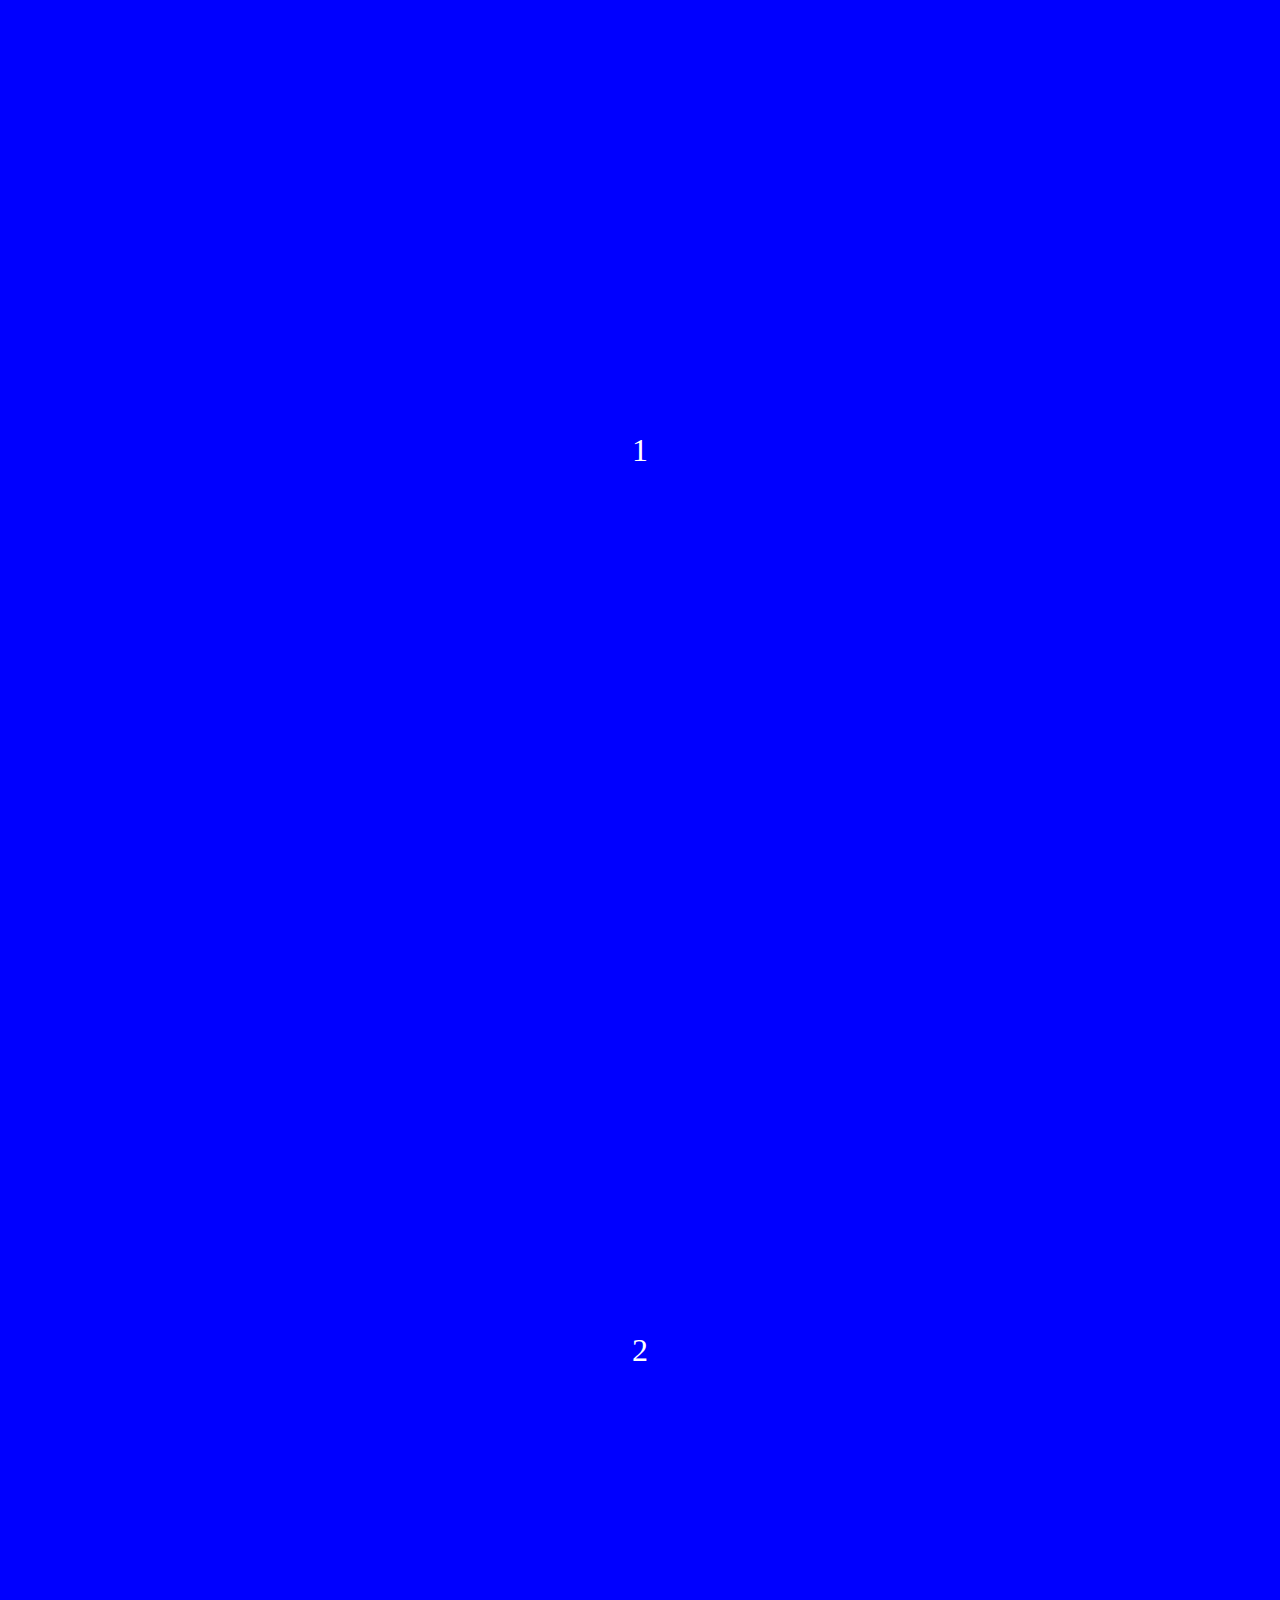
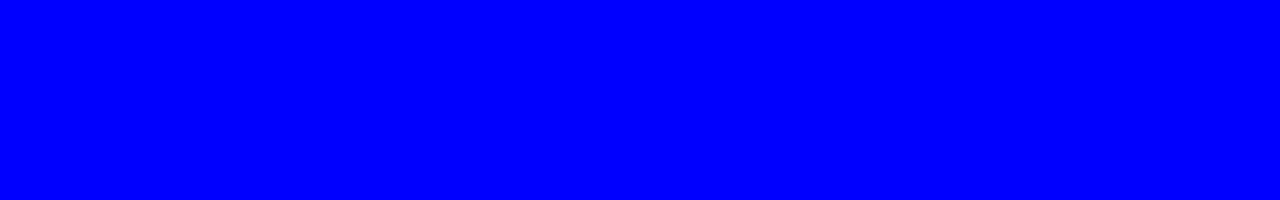
==== index.html @ c634d6a1 "absid" ====
<!DOCTYPE html>
<html>
	<head>
		<meta charset="UTF-8">
		<title>Twitter v1.1 API - A JavaScript and PHP solution</title>
		<link rel="stylesheet" href="https://npmcdn.com/flickity@1.2/dist/flickity.min.css">
		<link rel="stylesheet" href="style.css">
	</head>
	<body>
		<div class="carousel">
		  <div class="carousel-cell">1</div>
		  <div class="carousel-cell">2</div>
		</div>
		<script src="https://cdn.firebase.com/js/client/2.4.2/firebase.js"></script>
		<script src="https://ajax.googleapis.com/ajax/libs/jquery/2.2.0/jquery.min.js"></script>
		<script src="https://npmcdn.com/flickity@1.2/dist/flickity.pkgd.min.js"></script>
		<script src='https://code.responsivevoice.org/responsivevoice.js'></script>

		<script type="text/javascript">
			$('.carousel').flickity({
			  // options
			  cellAlign: 'left',
			  contain: true,
			  prevNextButtons: false,
			  pageDots: false,
			});

			$(document).ready(function() {
				$('.carousel-cell').each(function (index, value) { 
				  responsiveVoice.speak("hello world");
				  console.log(index); 
				});
			});

		</script>
	</body>
</html>
---- style.css ----
body {
	padding:0px;
	margin:0px;
}

.carousel {
	height:100vh;
}

.carousel-cell {
	background: blue;
	height:100%;
	width:100%;
	font-size:2em;
	color:#fff;
	display:flex;
	justify-content: center;
	align-items: center;
}
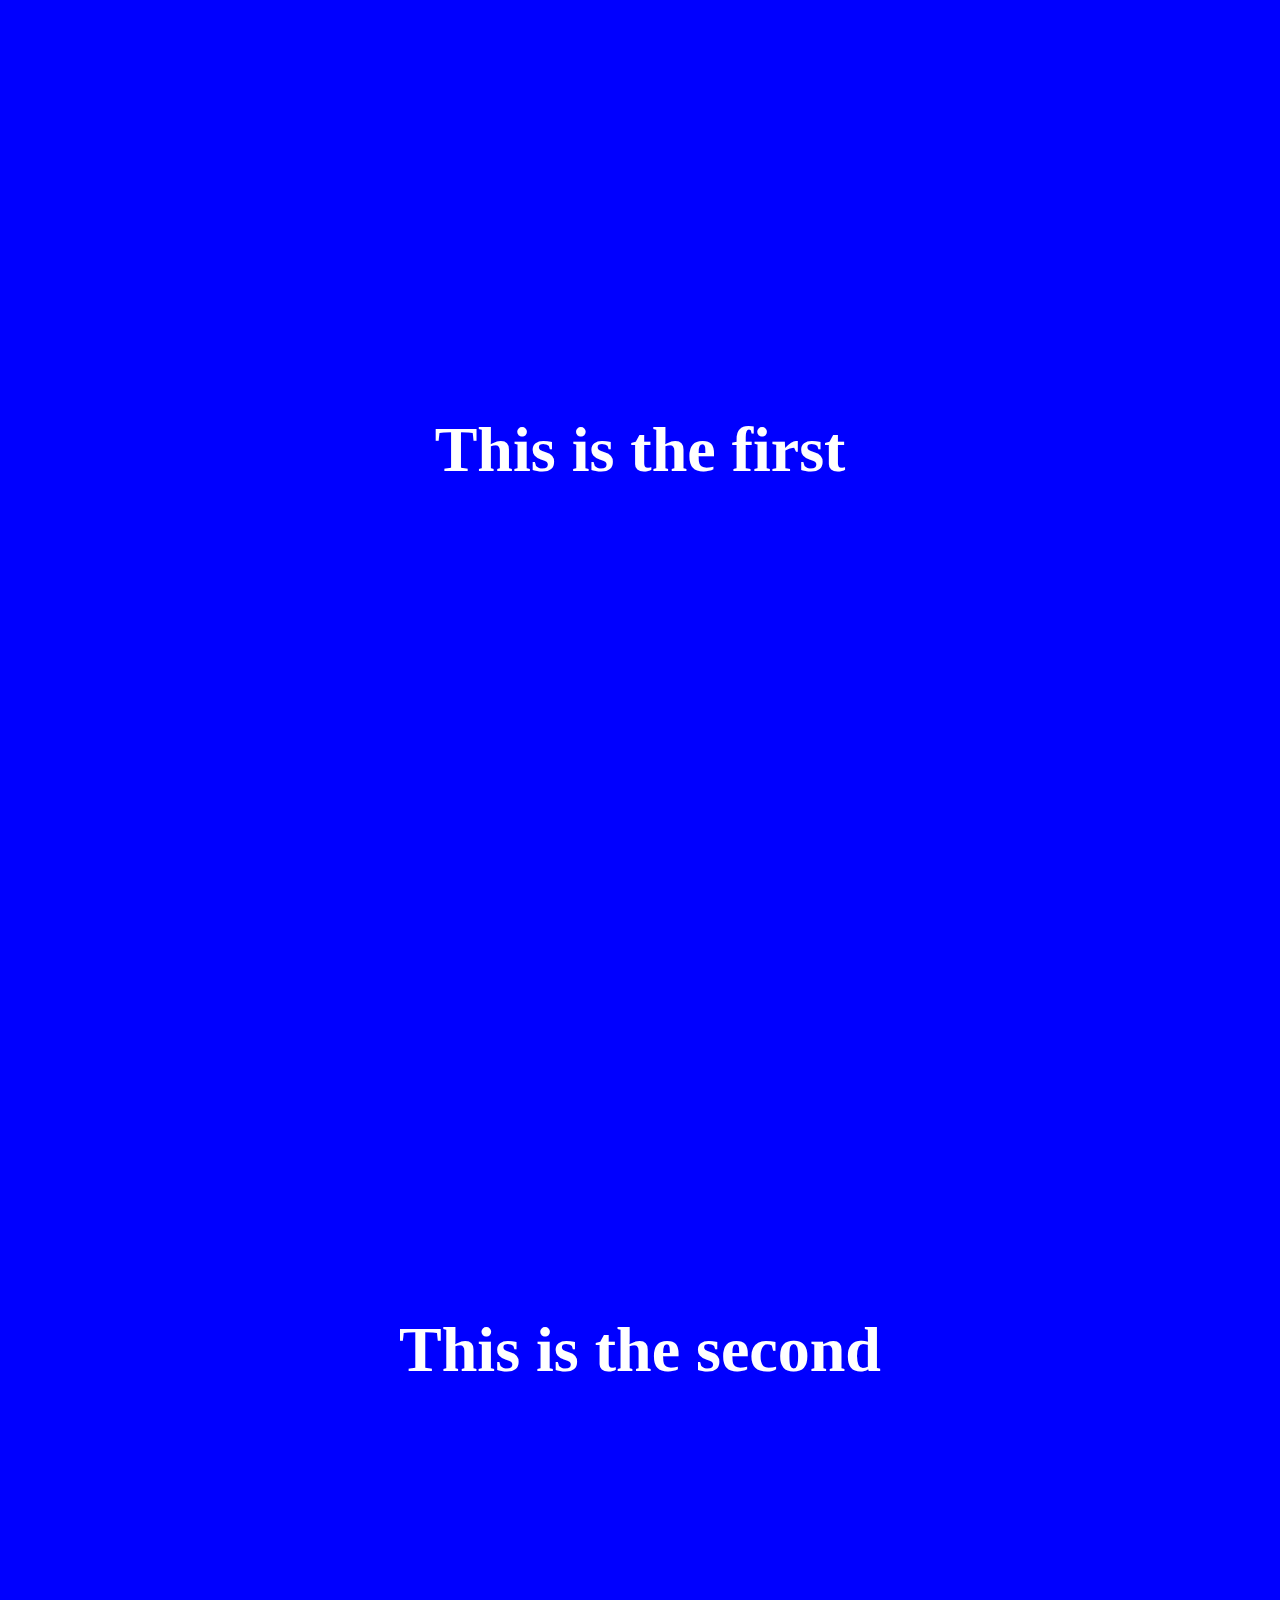
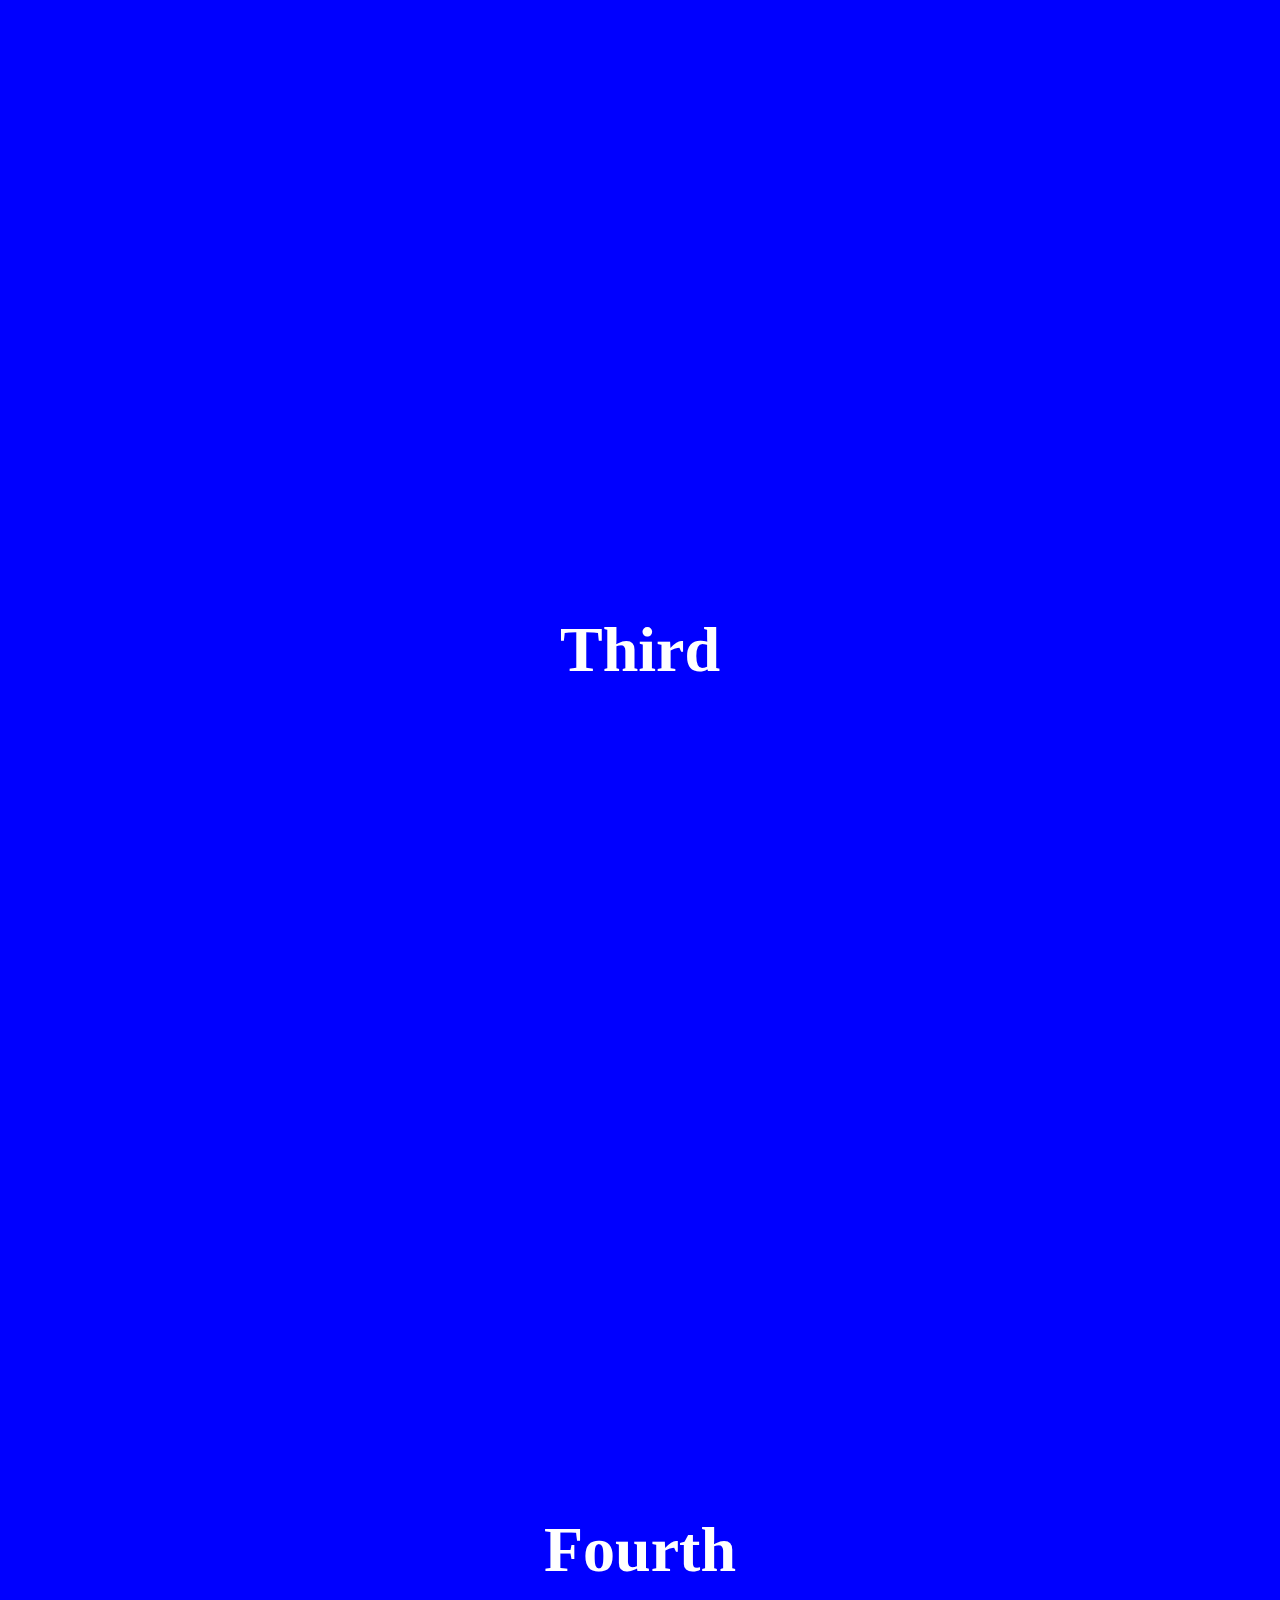
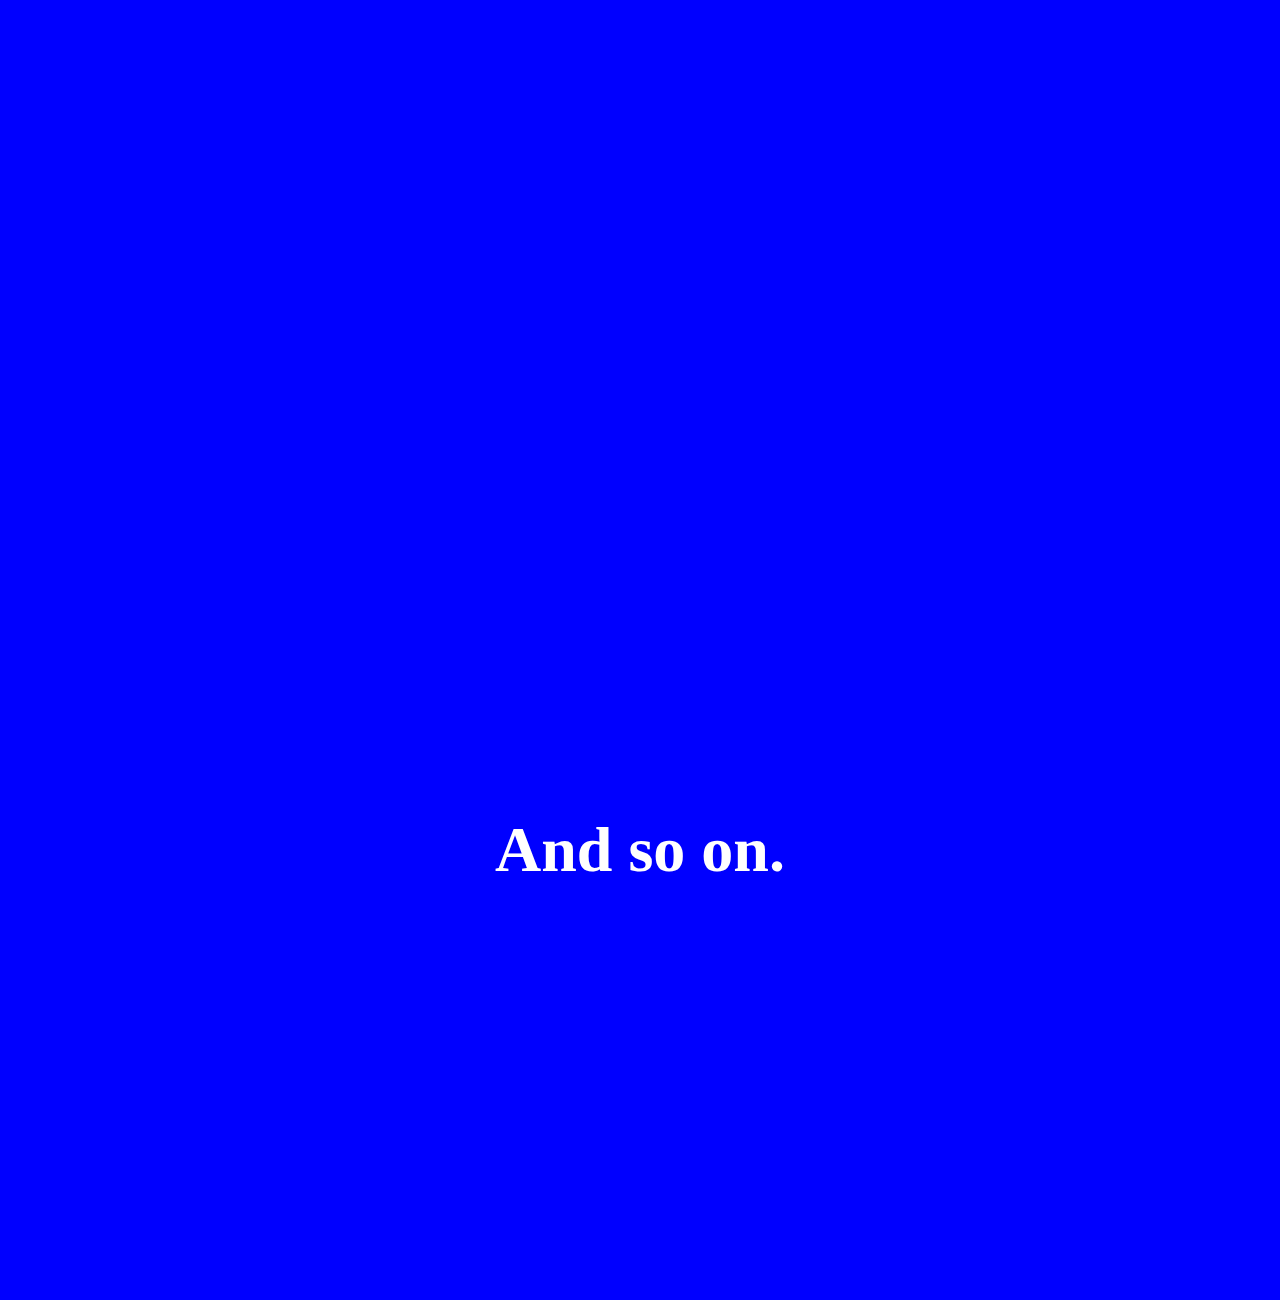
==== commit 69ee0ab9: "Synk" ====
--- a/index.html
+++ b/index.html
@@ -3,34 +3,57 @@
 	<head>
 		<meta charset="UTF-8">
 		<title>Twitter v1.1 API - A JavaScript and PHP solution</title>
+		<script src='https://code.responsivevoice.org/responsivevoice.js'></script>
 		<link rel="stylesheet" href="https://npmcdn.com/flickity@1.2/dist/flickity.min.css">
 		<link rel="stylesheet" href="style.css">
 	</head>
 	<body>
 		<div class="carousel">
-		  <div class="carousel-cell">1</div>
-		  <div class="carousel-cell">2</div>
+		  <div class="carousel-cell"><h1>This is the first</h1></div>
+		  <div class="carousel-cell"><h1>This is the second</h1></div>
+		  <div class="carousel-cell"><h1>Third</h1></div>
+		  <div class="carousel-cell"><h1>Fourth</h1></div>
+		  <div class="carousel-cell"><h1>And so on.</h1></div>
 		</div>
 		<script src="https://cdn.firebase.com/js/client/2.4.2/firebase.js"></script>
 		<script src="https://ajax.googleapis.com/ajax/libs/jquery/2.2.0/jquery.min.js"></script>
 		<script src="https://npmcdn.com/flickity@1.2/dist/flickity.pkgd.min.js"></script>
-		<script src='https://code.responsivevoice.org/responsivevoice.js'></script>
 
 		<script type="text/javascript">
-			$('.carousel').flickity({
-			  // options
-			  cellAlign: 'left',
-			  contain: true,
-			  prevNextButtons: false,
-			  pageDots: false,
-			});
+ 			responsiveVoice.OnVoiceReady = function() {
 
-			$(document).ready(function() {
-				$('.carousel-cell').each(function (index, value) { 
-				  responsiveVoice.speak("hello world");
-				  console.log(index); 
-				});
-			});
+ 					$('.carousel').flickity({
+					  // options
+					  cellAlign: 'left',
+					  contain: true,
+					  prevNextButtons: false,
+					  pageDots: false,
+					});
+
+					function voiceStartCallback() {
+					    console.log("Voice started");
+					}
+					 
+					function voiceEndCallback() {
+					    console.log("Voice ended");
+					    $('.carousel').flickity('next');
+					}
+					 
+					var parameters = {
+					    //onstart: voiceStartCallback,
+					    onend: voiceEndCallback
+					}
+
+ 					var str = "";
+ 	
+					$('.carousel-cell').each(function(index) { 
+						str = $(this).text();
+						console.log(str);
+					  	responsiveVoice.speak(str, "UK English Female", parameters);
+
+					});
+
+				};
 
 		</script>
 	</body>
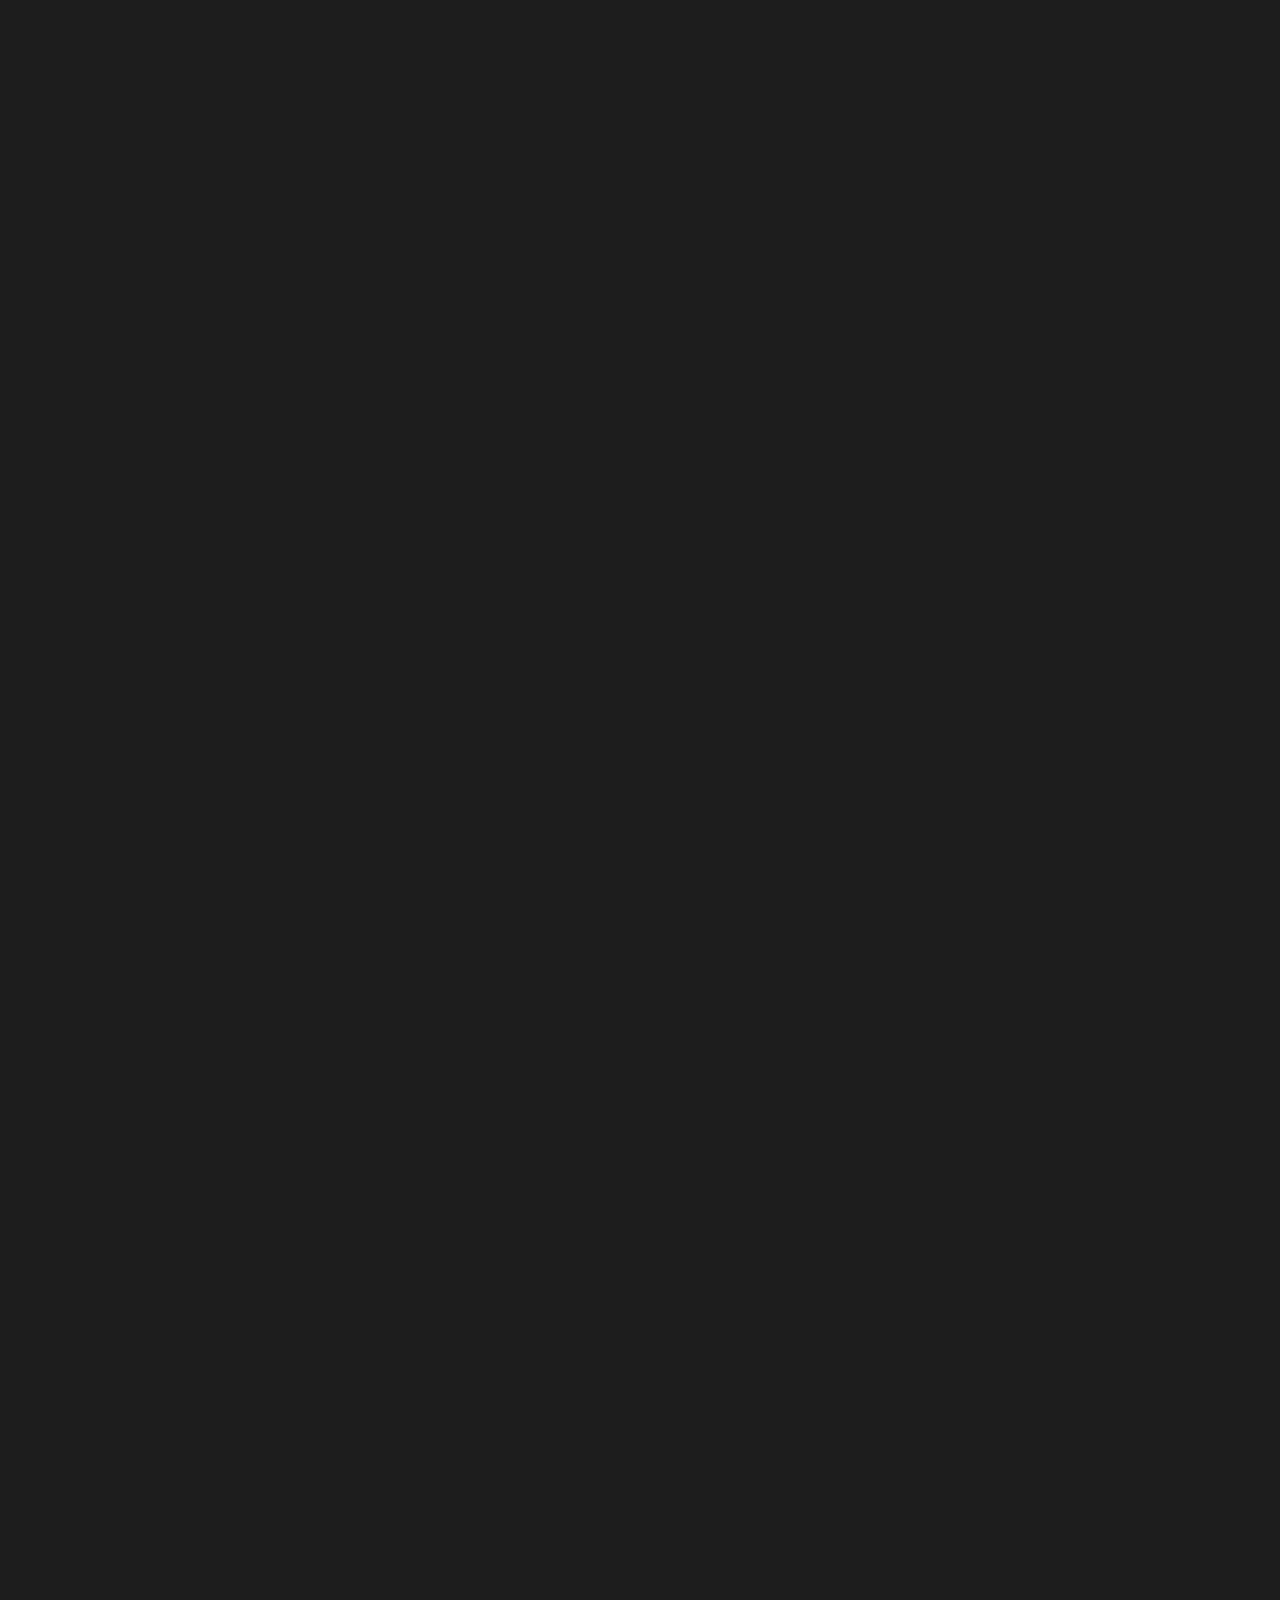
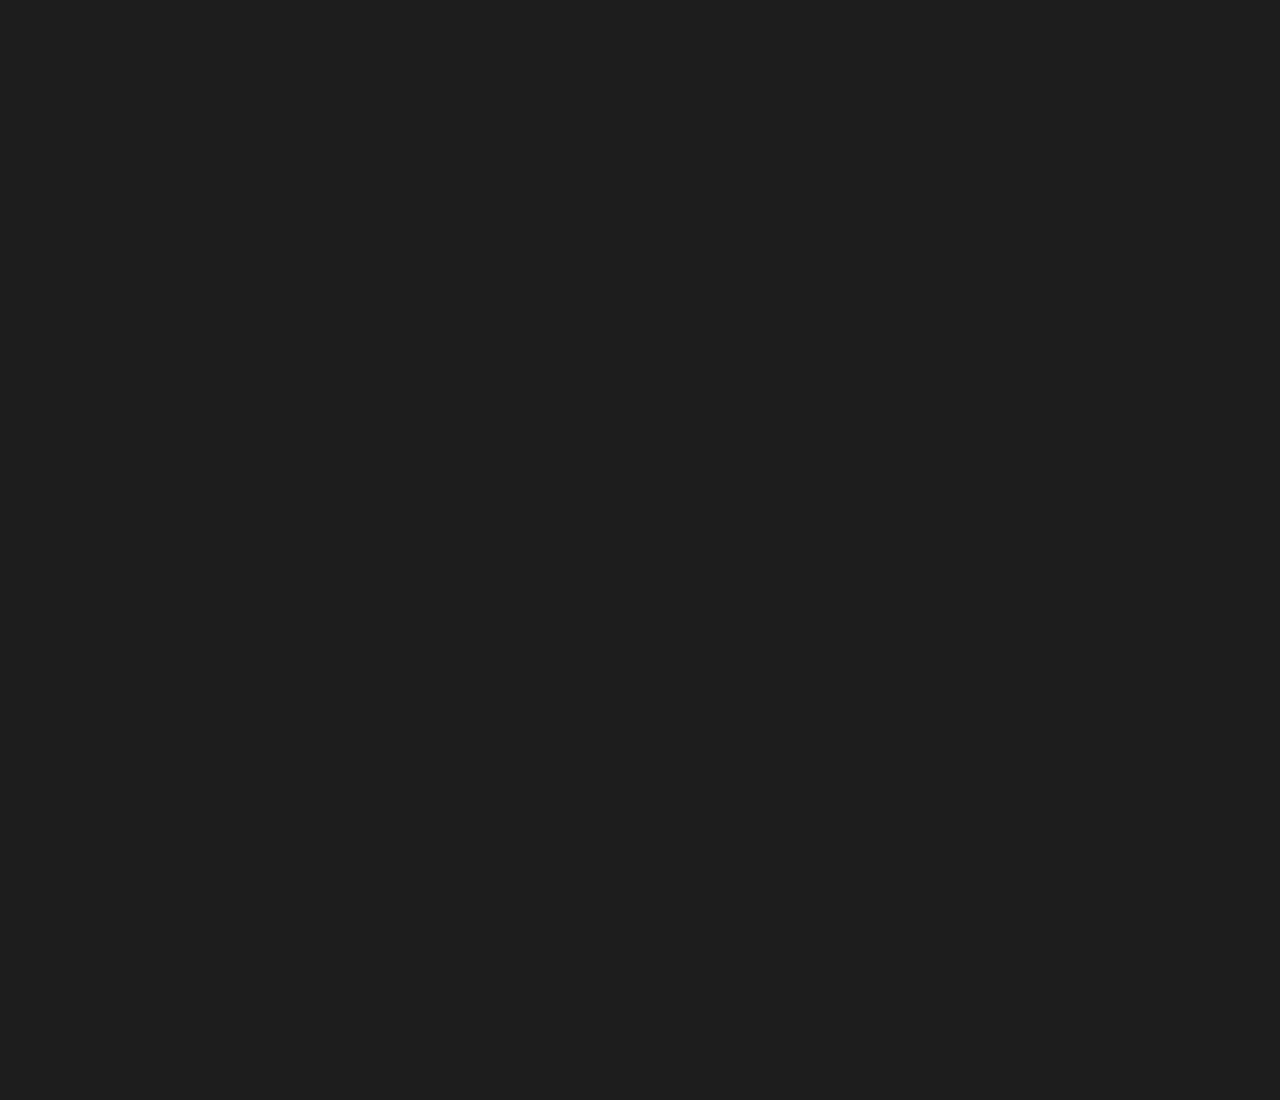
==== commit 6b417493: "Adadsad" ====
--- a/index.html
+++ b/index.html
@@ -2,18 +2,22 @@
 <html>
 	<head>
 		<meta charset="UTF-8">
-		<title>Twitter v1.1 API - A JavaScript and PHP solution</title>
+		<title>Facebook Feed</title>
 		<script src='https://code.responsivevoice.org/responsivevoice.js'></script>
 		<link rel="stylesheet" href="https://npmcdn.com/flickity@1.2/dist/flickity.min.css">
 		<link rel="stylesheet" href="style.css">
 	</head>
 	<body>
 		<div class="carousel">
-		  <div class="carousel-cell"><h1>This is the first</h1></div>
-		  <div class="carousel-cell"><h1>This is the second</h1></div>
-		  <div class="carousel-cell"><h1>Third</h1></div>
-		  <div class="carousel-cell"><h1>Fourth</h1></div>
-		  <div class="carousel-cell"><h1>And so on.</h1></div>
+		  <div class="carousel-cell cellid-0" style="background-image: url('http://www.wallpaperawesome.com/wallpapers-awesome/wallpapers-people-men-women-child-baby-awesome/wallpaper-beach-happy-people.jpg')">
+		  	<h1>Robin säger, Idag har vi hopppat i vatten framför en solnedgång. Gud vad kul! Hoppas ni är avundsjuka där hemma.</h1>
+		  </div>
+		  <div class="carousel-cell cellid-1" style="background-image: url('https://hereandnowresorts.files.wordpress.com/2010/09/now_family.jpg')">
+		  	<h1>Robin säger: Nu är ni allt bra avundsjuka va? Semester semester semester!!</h1>
+		  </div>
+		  <div class="carousel-cell cellid-2" style="background-image: url('http://officesnapshots.com/wp-content/uploads/2016/01/instacart-office-design-10.jpg')">
+		  	<h1>Johanna säger: På kontoret idag igen. Jag hoppas att den här dagen är över snart. Hejsvejs!</h1>
+		  </div>
 		</div>
 		<script src="https://cdn.firebase.com/js/client/2.4.2/firebase.js"></script>
 		<script src="https://ajax.googleapis.com/ajax/libs/jquery/2.2.0/jquery.min.js"></script>
@@ -22,13 +26,18 @@
 		<script type="text/javascript">
  			responsiveVoice.OnVoiceReady = function() {
 
- 					$('.carousel').flickity({
-					  // options
+ 					responsiveVoice.setDefaultVoice("Swedish Female");
+ 					var $carousel = $('.carousel').flickity({
 					  cellAlign: 'left',
 					  contain: true,
 					  prevNextButtons: false,
 					  pageDots: false,
+					  wrapAround: true,
 					});
+
+					var voicelist = responsiveVoice.getVoices();
+
+					var flkty = $carousel.data('flickity');
 
 					function voiceStartCallback() {
 					    console.log("Voice started");
@@ -40,18 +49,20 @@
 					}
 					 
 					var parameters = {
-					    //onstart: voiceStartCallback,
+					    onstart: voiceStartCallback,
 					    onend: voiceEndCallback
 					}
 
+					responsiveVoice.speak($('.cellid-0').text(), "Swedish Female", parameters)
+
+					$carousel.on( 'cellSelect', function() {
+					  console.log( $('.cellid-'+ flkty.selectedIndex).text() );
+					  var str = $('.cellid-'+ flkty.selectedIndex).text();
+					  responsiveVoice.speak(str, "Swedish Female", parameters)
+					})
+
  					var str = "";
- 	
-					$('.carousel-cell').each(function(index) { 
-						str = $(this).text();
-						console.log(str);
-					  	responsiveVoice.speak(str, "UK English Female", parameters);
 
-					});
 
 				};
 
--- a/style.css
+++ b/style.css
@@ -8,7 +8,7 @@
 }
 
 .carousel-cell {
-	background: blue;
+	background: #1D1D1D;
 	height:100%;
 	width:100%;
 	font-size:2em;
@@ -16,5 +16,11 @@
 	display:flex;
 	justify-content: center;
 	align-items: center;
+	background-size:cover;
+	
 }
 
+h1 {
+	visibility: hidden;
+}
+
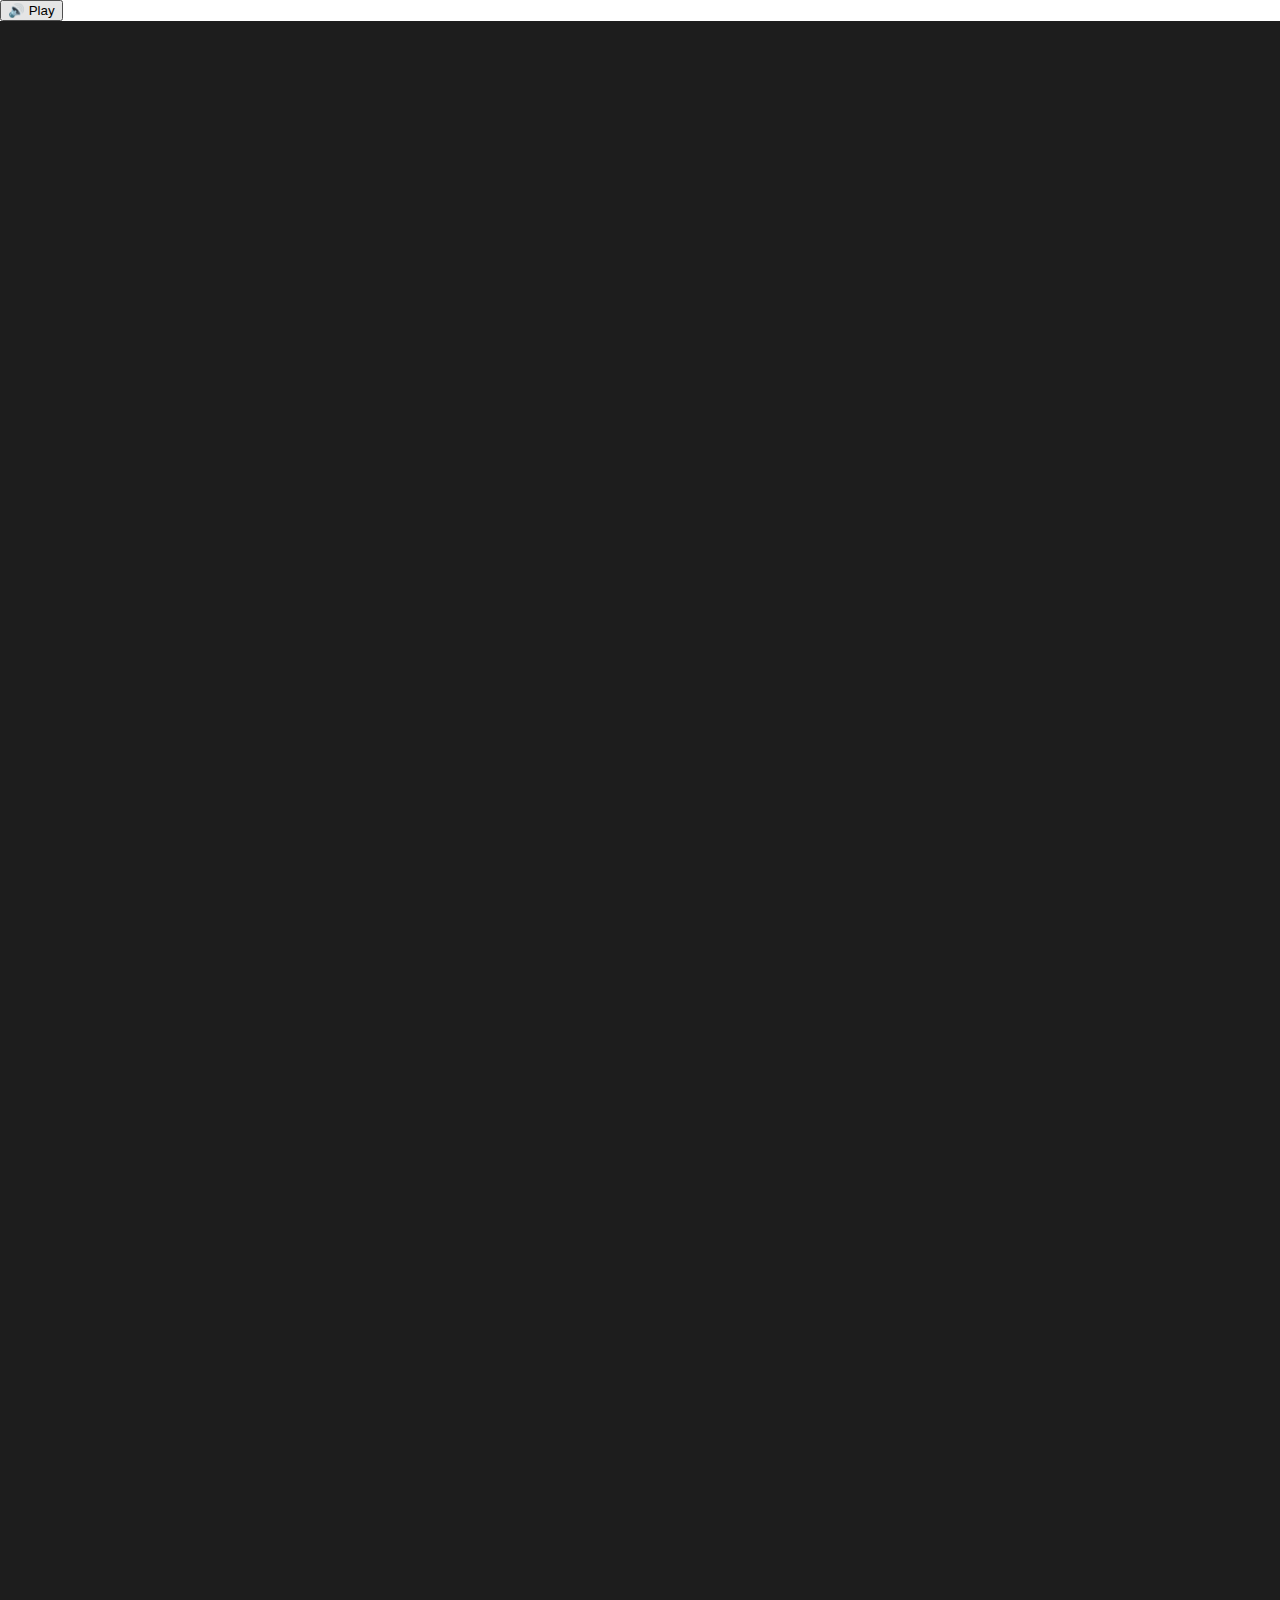
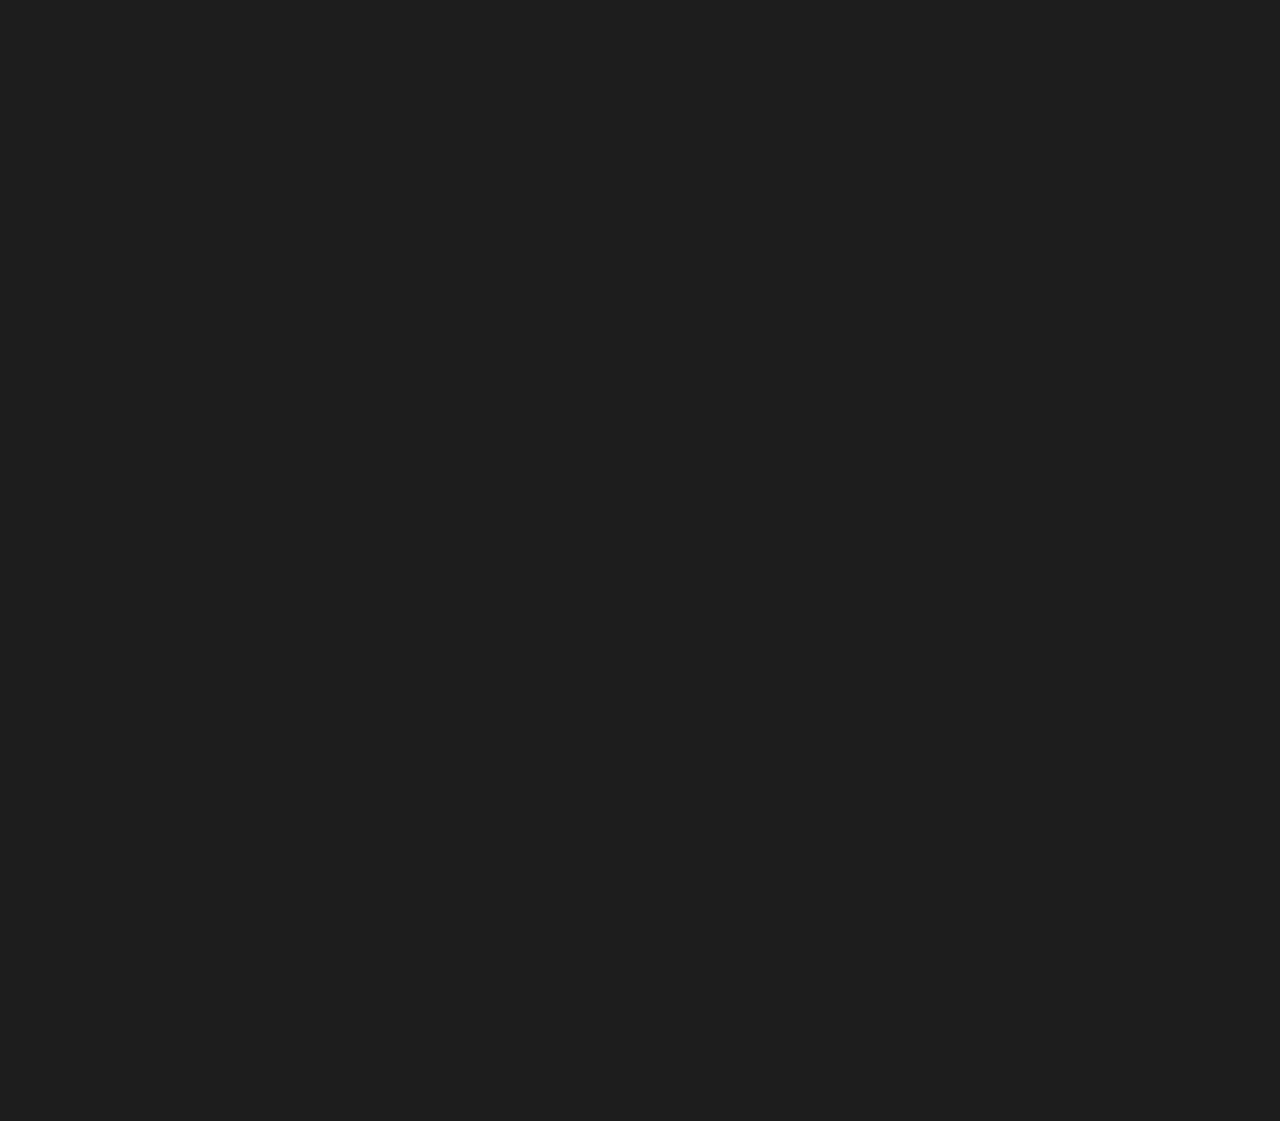
==== commit bb2f6e69: "Added Play-button" ====
--- a/index.html
+++ b/index.html
@@ -8,6 +8,7 @@
 		<link rel="stylesheet" href="style.css">
 	</head>
 	<body>
+	<input onclick='responsiveVoice.speak("Hello World");' type='button' value='🔊 Play' />
 		<div class="carousel">
 		  <div class="carousel-cell cellid-0" style="background-image: url('http://www.wallpaperawesome.com/wallpapers-awesome/wallpapers-people-men-women-child-baby-awesome/wallpaper-beach-happy-people.jpg')">
 		  	<h1>Robin säger, Idag har vi hopppat i vatten framför en solnedgång. Gud vad kul! Hoppas ni är avundsjuka där hemma.</h1>
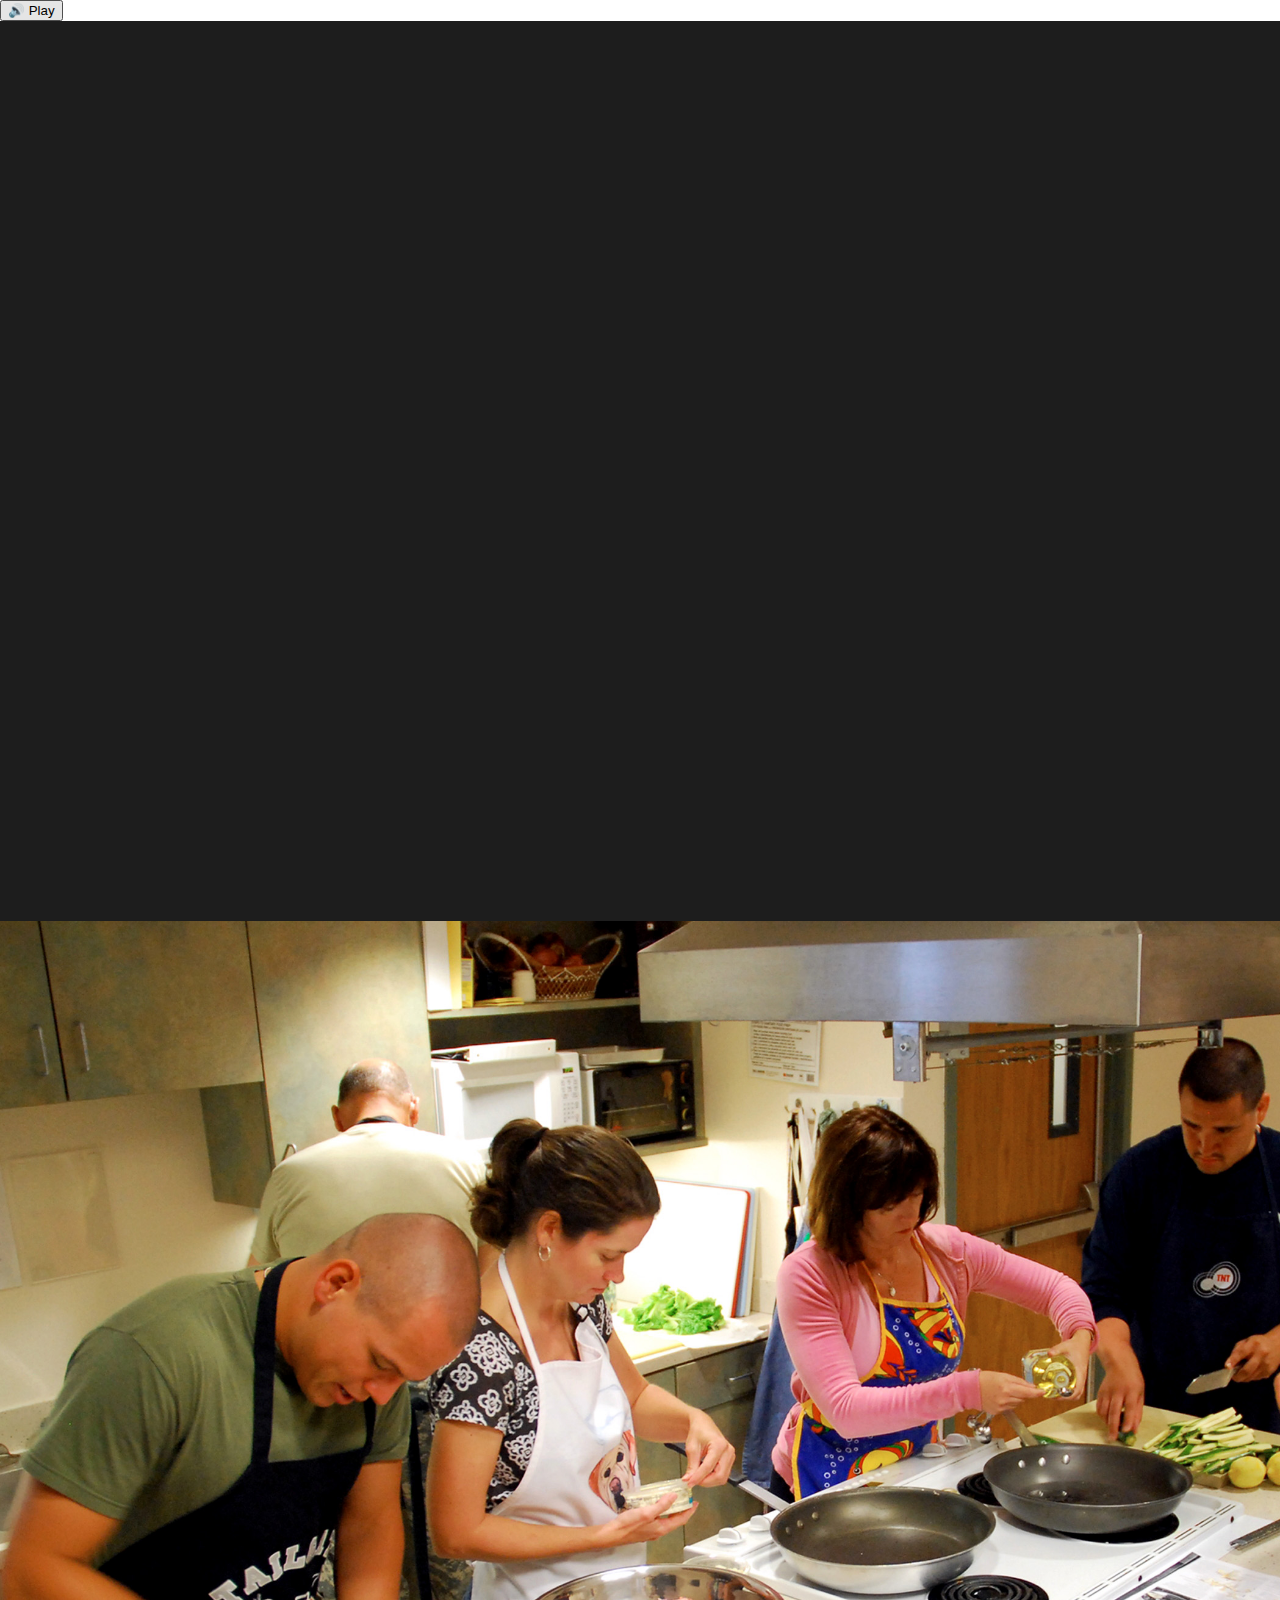
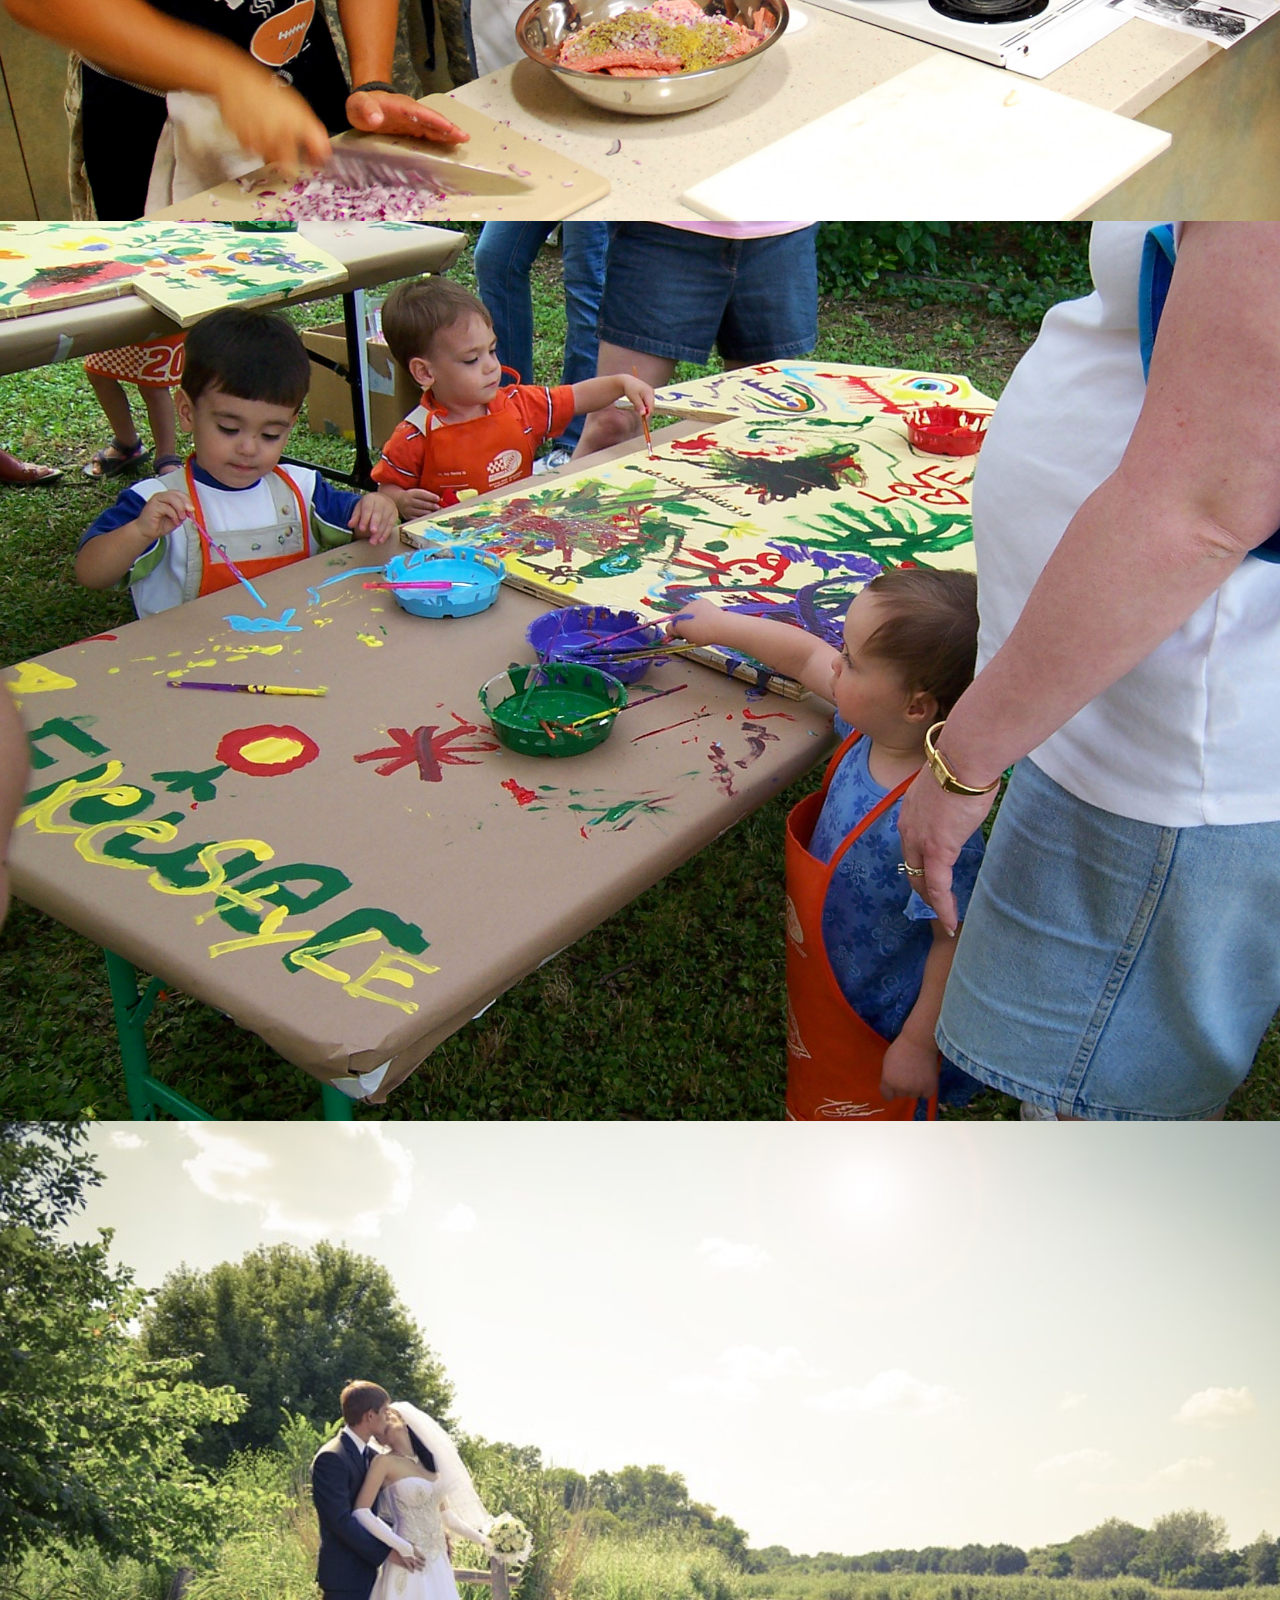
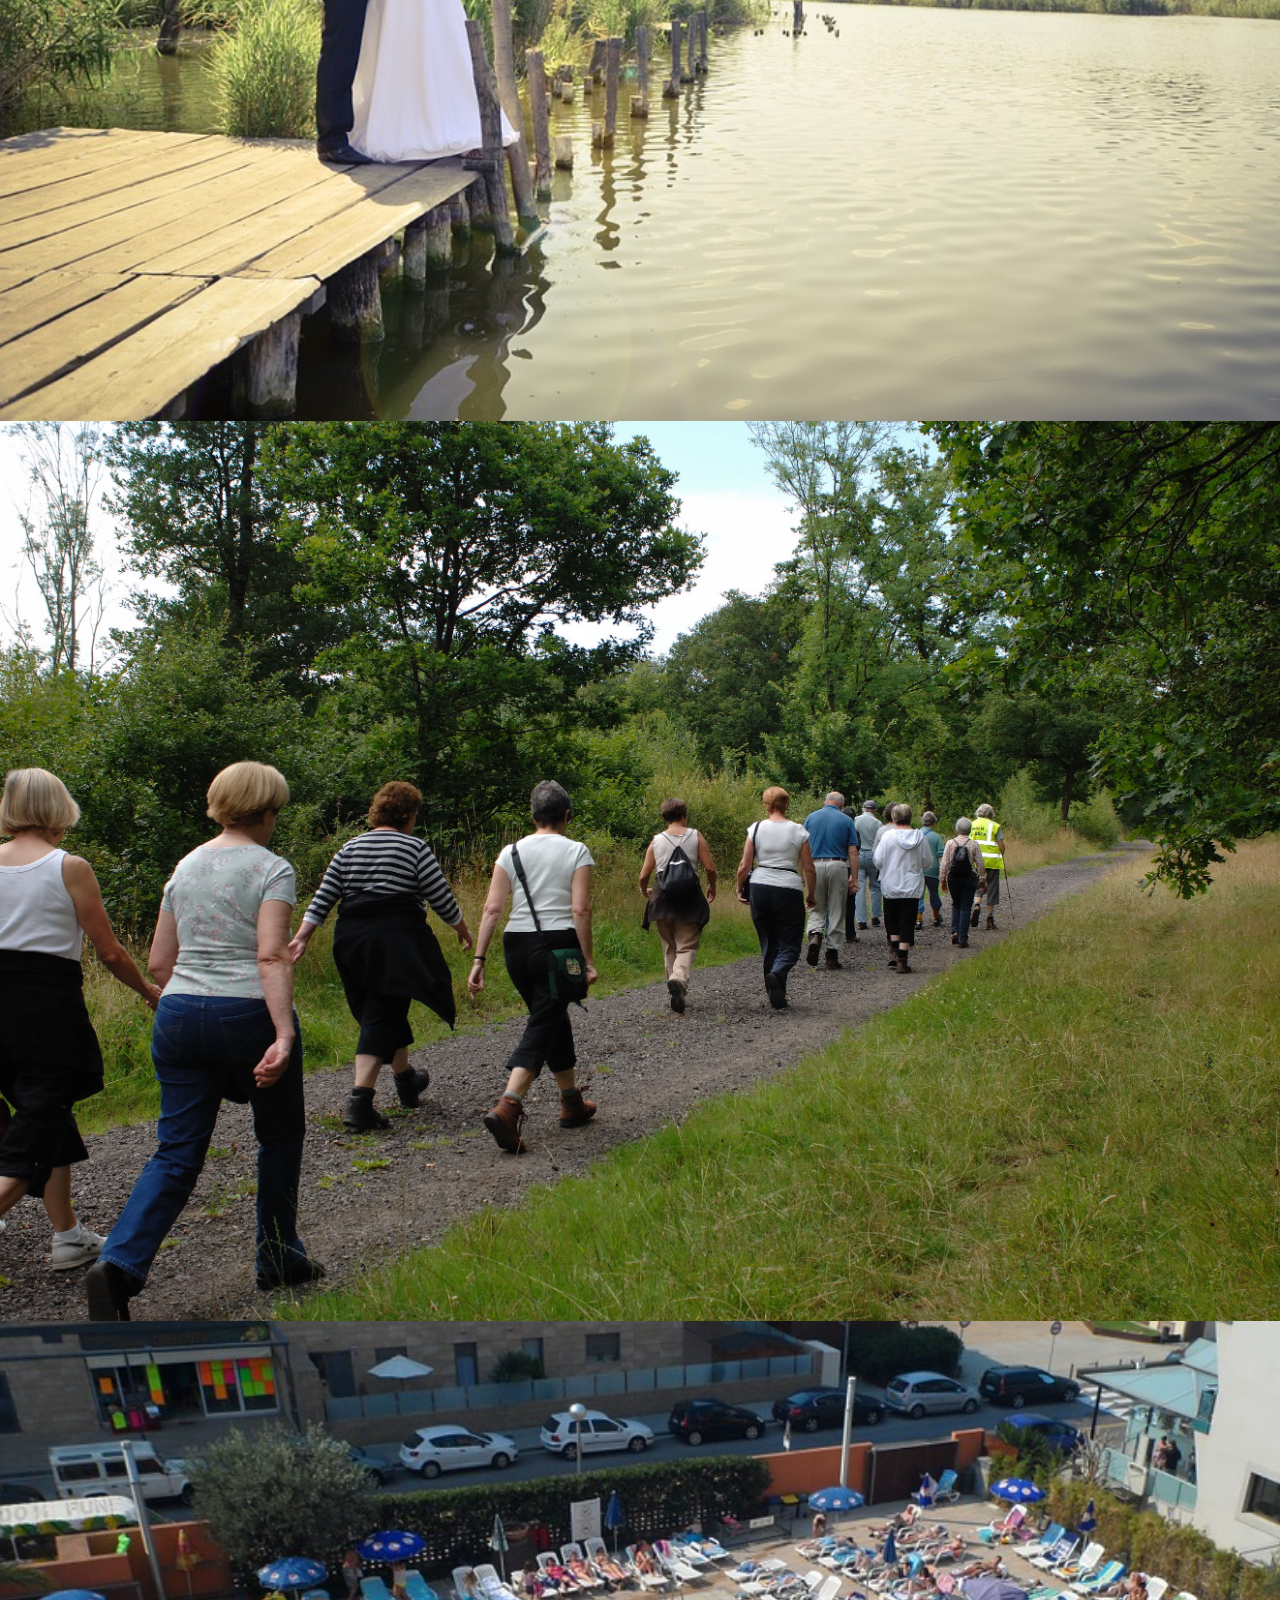
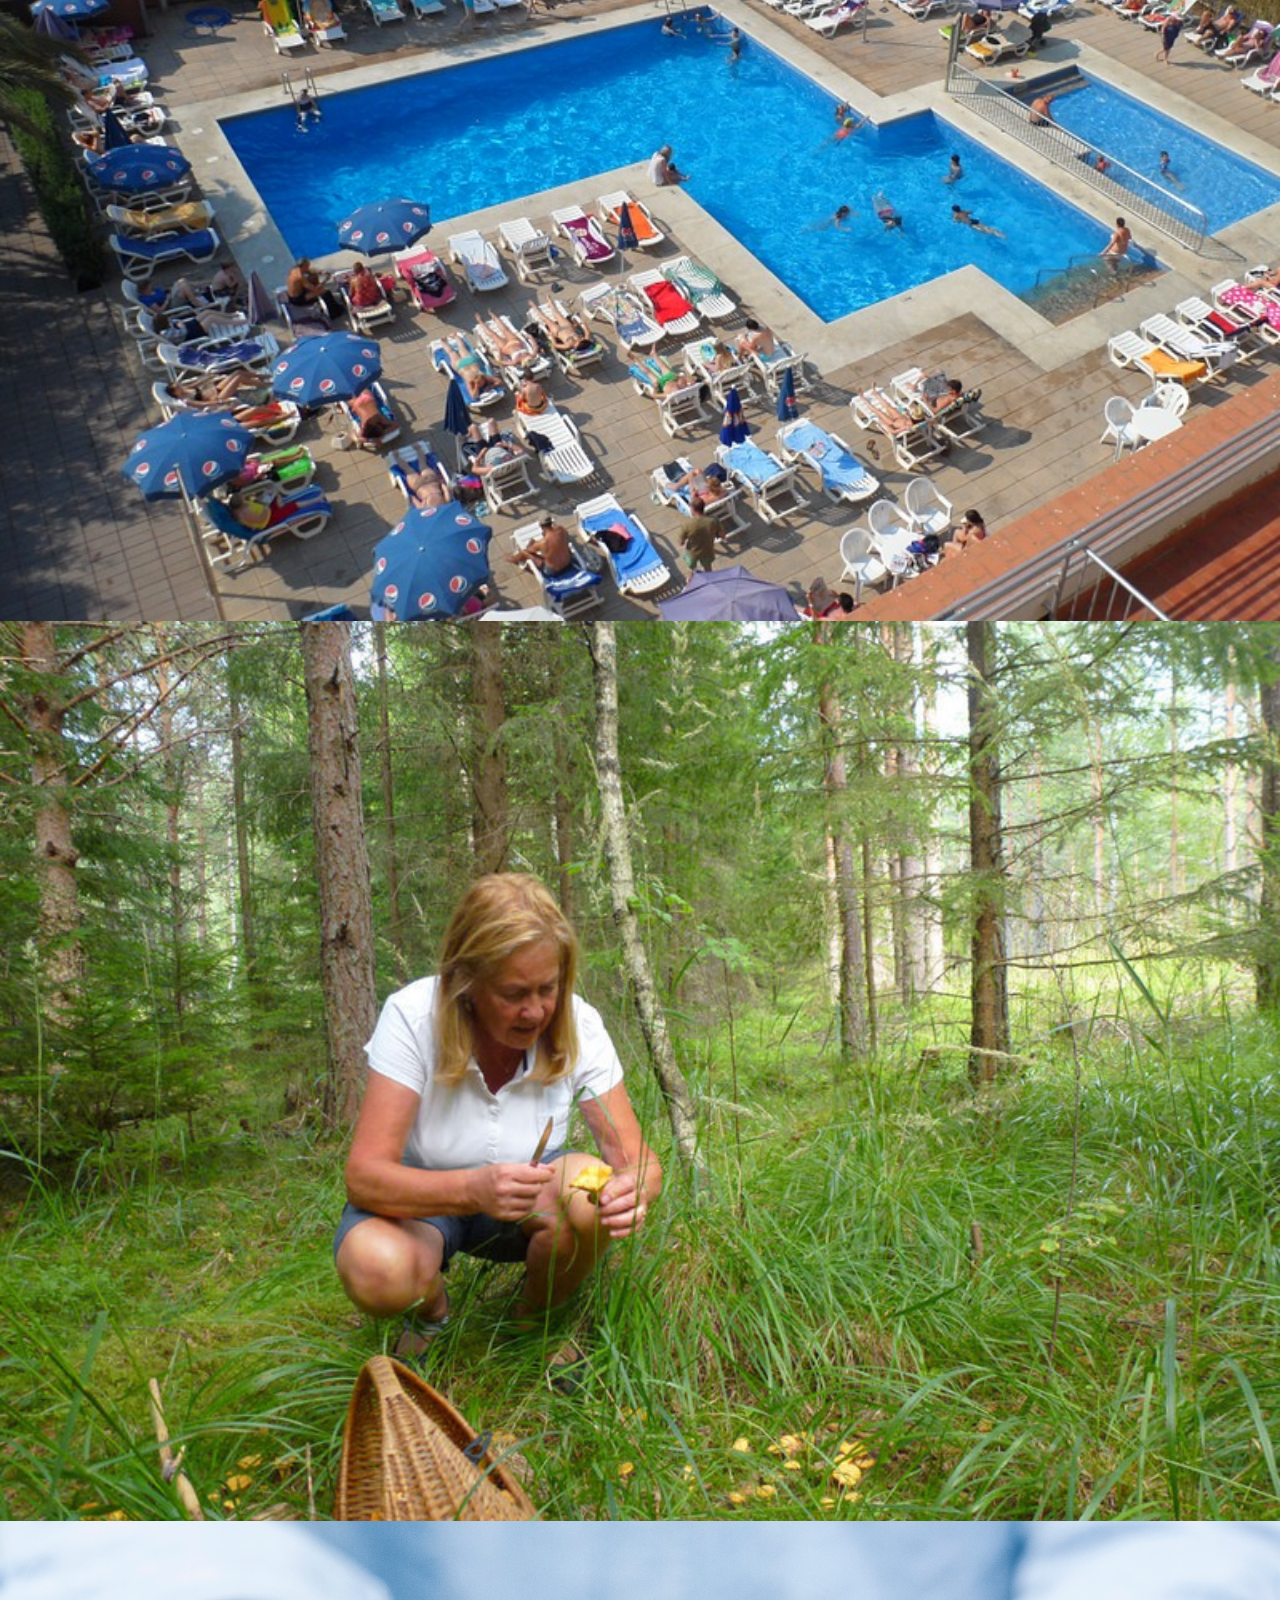
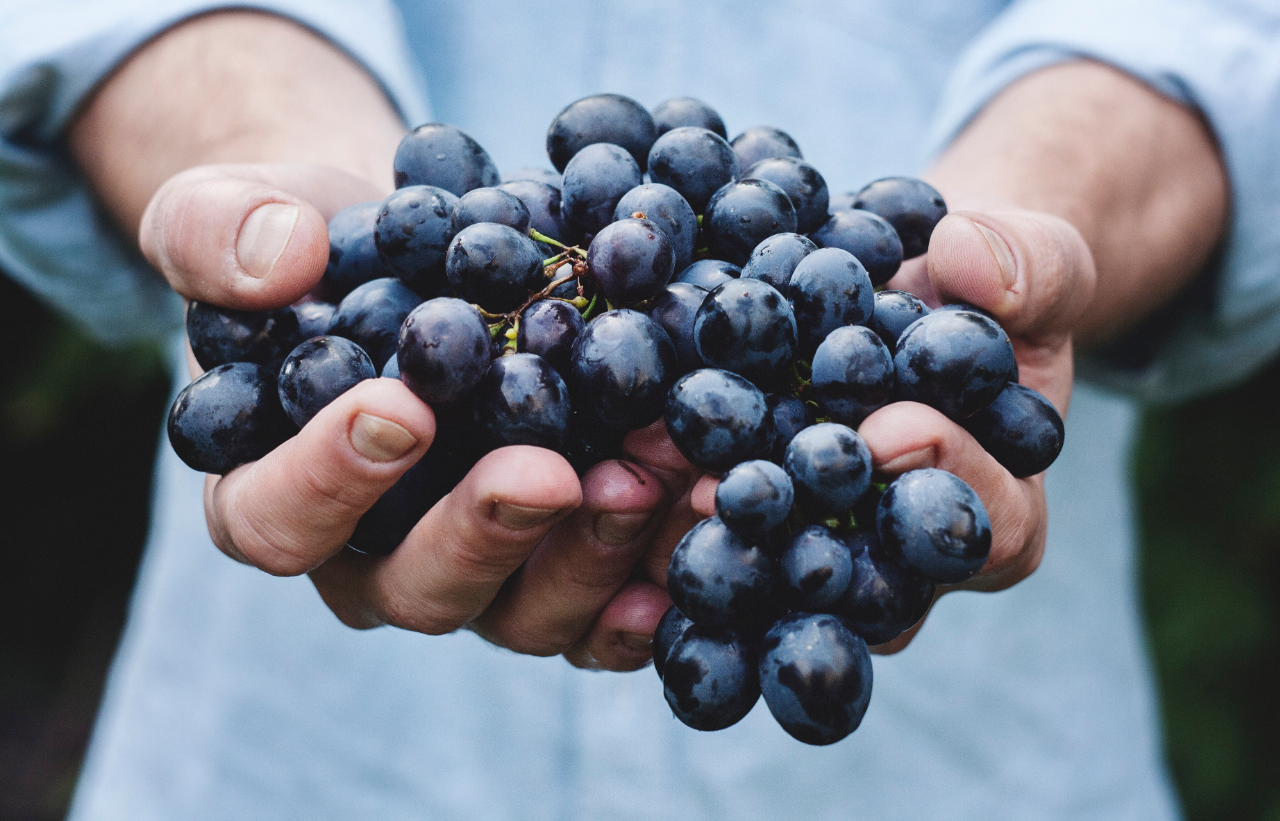
==== commit e827ef2f: "Nya bilder osv" ====
--- a/index.html
+++ b/index.html
@@ -10,14 +10,29 @@
 	<body>
 	<input onclick='responsiveVoice.speak("Hello World");' type='button' value='🔊 Play' />
 		<div class="carousel">
-		  <div class="carousel-cell cellid-0" style="background-image: url('http://www.wallpaperawesome.com/wallpapers-awesome/wallpapers-people-men-women-child-baby-awesome/wallpaper-beach-happy-people.jpg')">
-		  	<h1>Robin säger, Idag har vi hopppat i vatten framför en solnedgång. Gud vad kul! Hoppas ni är avundsjuka där hemma.</h1>
+		  <div class="carousel-cell cellid-0" style="background-image: url('/img/car.jpg')">
+		  	<h1>Robin säger. Hittade den här gamla bilden på min gamla bil idag. Minns ni hur mycket det lät när man körde? Helt otroligt att man orkade med att åka långt.</h1>
 		  </div>
-		  <div class="carousel-cell cellid-1" style="background-image: url('https://hereandnowresorts.files.wordpress.com/2010/09/now_family.jpg')">
-		  	<h1>Robin säger: Nu är ni allt bra avundsjuka va? Semester semester semester!!</h1>
+		  <div class="carousel-cell cellid-1" style="background-image: url('/img/cooking.jpg')">
+		  	<h1>Jessica säger. Kom äntligen iväg på den där matlagningskursen som jag fick i julklapp! När jag kommer härifrån kanske jag äntligen lärt mig göra goda hamburgare. Rekommenderar verkligen den här kursen till alla som har ett intresse för matlagning.</h1>
 		  </div>
-		  <div class="carousel-cell cellid-2" style="background-image: url('http://officesnapshots.com/wp-content/uploads/2016/01/instacart-office-design-10.jpg')">
-		  	<h1>Johanna säger: På kontoret idag igen. Jag hoppas att den här dagen är över snart. Hejsvejs!</h1>
+		  <div class="carousel-cell cellid-2" style="background-image: url('/img/kids.jpg')">
+		  	<h1>Kerstin säger. Idag firar Maja 4 år! Grattis Maja!</h1>
+		  </div>
+		  <div class="carousel-cell cellid-3" style="background-image: url('/img/wedding.jpg')">
+		  	<h1>Tobias säger. Här kommer vår favoritbild från vårt bröllop! Tusen tack för uppvaktningen. Hoppas vi ses snart igen. Många pussar och kramar!</h1>
+		  </div>
+		   <div class="carousel-cell cellid-4" style="background-image: url('/img/walking.jpg')">
+		  	<h1>Roger säger. Här promenerar vi runt på kinnekulle. Kvällen avslutas som vanligt med en snaps, god mat och trevlig historier. Att träffas över en promenad är aldrig fel.</h1>
+		  </div>
+		  <div class="carousel-cell cellid-5" style="background-image: url('/img/vacation.jpg')">
+		  	<h1>Johnny säger. Såhär ser det ut hos oss på Mallorca. Skönt att komma bort från jobb och stress ett tag framöver. Lollo har badat hela dagarna. Jag har mestadels legat på stranden och druckit goda drinkar. Ses snart Sverige!</h1>
+		  </div>
+		  <div class="carousel-cell cellid-6" style="background-image: url('/img/mushroom.jpg')">
+		  	<h1>Kerstin säger. Hittade precis den här guldgruvan! Fråga inte vart det är för jag kommer aldrig att berätta. Jag vet i alla fall vad som tillagas ikväll!</h1>
+		  </div>
+		  <div class="carousel-cell cellid-7" style="background-image: url('/img/blueberries.jpeg')">
+		  	<h1>Carina säger. Titta vilken fin bild jag lyckades ta på blåbären vi hittade igår! Jag är så nöjd med nya kameran.</h1>
 		  </div>
 		</div>
 		<script src="https://cdn.firebase.com/js/client/2.4.2/firebase.js"></script>
@@ -59,7 +74,7 @@
 					$carousel.on( 'cellSelect', function() {
 					  console.log( $('.cellid-'+ flkty.selectedIndex).text() );
 					  var str = $('.cellid-'+ flkty.selectedIndex).text();
-					  responsiveVoice.speak(str, "Swedish Female", parameters)
+					  responsiveVoice.speak(str, "Swedish Female", parameters, {rate: 0})
 					})
 
  					var str = "";
